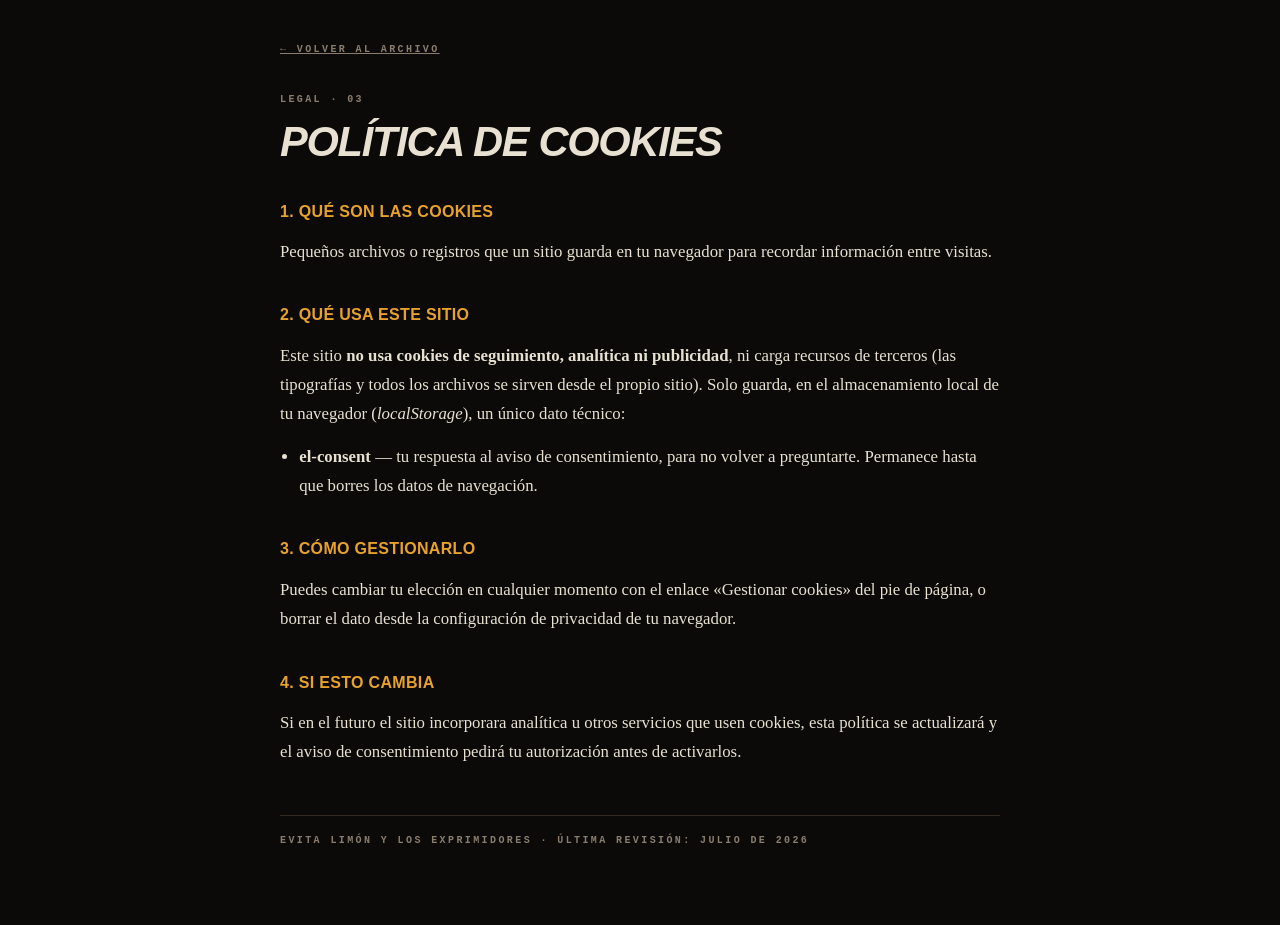
==== legal/cookies.html @ 7e4791e3 "Add files via upload" ====
<!DOCTYPE html>
<html lang="es">
<head>
<meta charset="utf-8">
<meta name="viewport" content="width=device-width, initial-scale=1">
<meta name="robots" content="noindex">
<title>Política de cookies — Evita Limón y Los Exprimidores</title>
<style>
:root{--ink:#0b0a09;--ink2:#16130f;--line:#34291f;--muted:#8a7d6e;--bone:#e8e1d2;--amber:#e8a22b}
*{box-sizing:border-box;margin:0;padding:0}
body{background:var(--ink);color:var(--bone);font:400 1.05rem/1.75 Georgia,'Iowan Old Style',serif;padding:2rem 1.25rem 4rem}
main{max-width:720px;margin:0 auto}
a{color:var(--amber)}
.mono{font-family:ui-monospace,Menlo,monospace;font-size:.625rem;font-weight:700;letter-spacing:.24em;text-transform:uppercase;color:var(--muted)}
h1{font-family:Arial,'Helvetica Neue',sans-serif;font-weight:900;font-style:italic;text-transform:uppercase;letter-spacing:-.03em;font-size:clamp(1.8rem,6vw,2.6rem);margin:.5rem 0 2rem;line-height:1}
h2{font-family:Arial,sans-serif;font-weight:800;text-transform:uppercase;font-size:1rem;letter-spacing:.02em;margin:2.2rem 0 .7rem;color:var(--amber)}
p,li{margin-bottom:.8rem;color:var(--bone)}
ul{padding-left:1.2rem}
.edita{background:var(--ink2);border:1px solid var(--line);border-left:2px solid var(--amber);padding:.7rem .9rem;font-size:.95rem;color:var(--muted)}
.volver{display:inline-block;margin-bottom:2rem}
footer{margin-top:3rem;padding-top:1rem;border-top:1px solid var(--line)}
</style>
</head>
<body>
<main>
<a class="volver mono" href="../index.html">← Volver al archivo</a>
<p class="mono">Legal · 03</p>
<h1>Política de cookies</h1>
<h2>1. Qué son las cookies</h2>
<p>Pequeños archivos o registros que un sitio guarda en tu navegador para recordar información entre visitas.</p>
<h2>2. Qué usa este sitio</h2>
<p>Este sitio <strong>no usa cookies de seguimiento, analítica ni publicidad</strong>, ni carga recursos de terceros (las tipografías y todos los archivos se sirven desde el propio sitio). Solo guarda, en el almacenamiento local de tu navegador (<em>localStorage</em>), un único dato técnico:</p>
<ul><li><strong>el-consent</strong> — tu respuesta al aviso de consentimiento, para no volver a preguntarte. Permanece hasta que borres los datos de navegación.</li></ul>
<h2>3. Cómo gestionarlo</h2>
<p>Puedes cambiar tu elección en cualquier momento con el enlace «Gestionar cookies» del pie de página, o borrar el dato desde la configuración de privacidad de tu navegador.</p>
<h2>4. Si esto cambia</h2>
<p>Si en el futuro el sitio incorporara analítica u otros servicios que usen cookies, esta política se actualizará y el aviso de consentimiento pedirá tu autorización antes de activarlos.</p>
<footer><p class="mono">Evita Limón y Los Exprimidores · Última revisión: julio de 2026</p></footer>
</main>
</body>
</html>
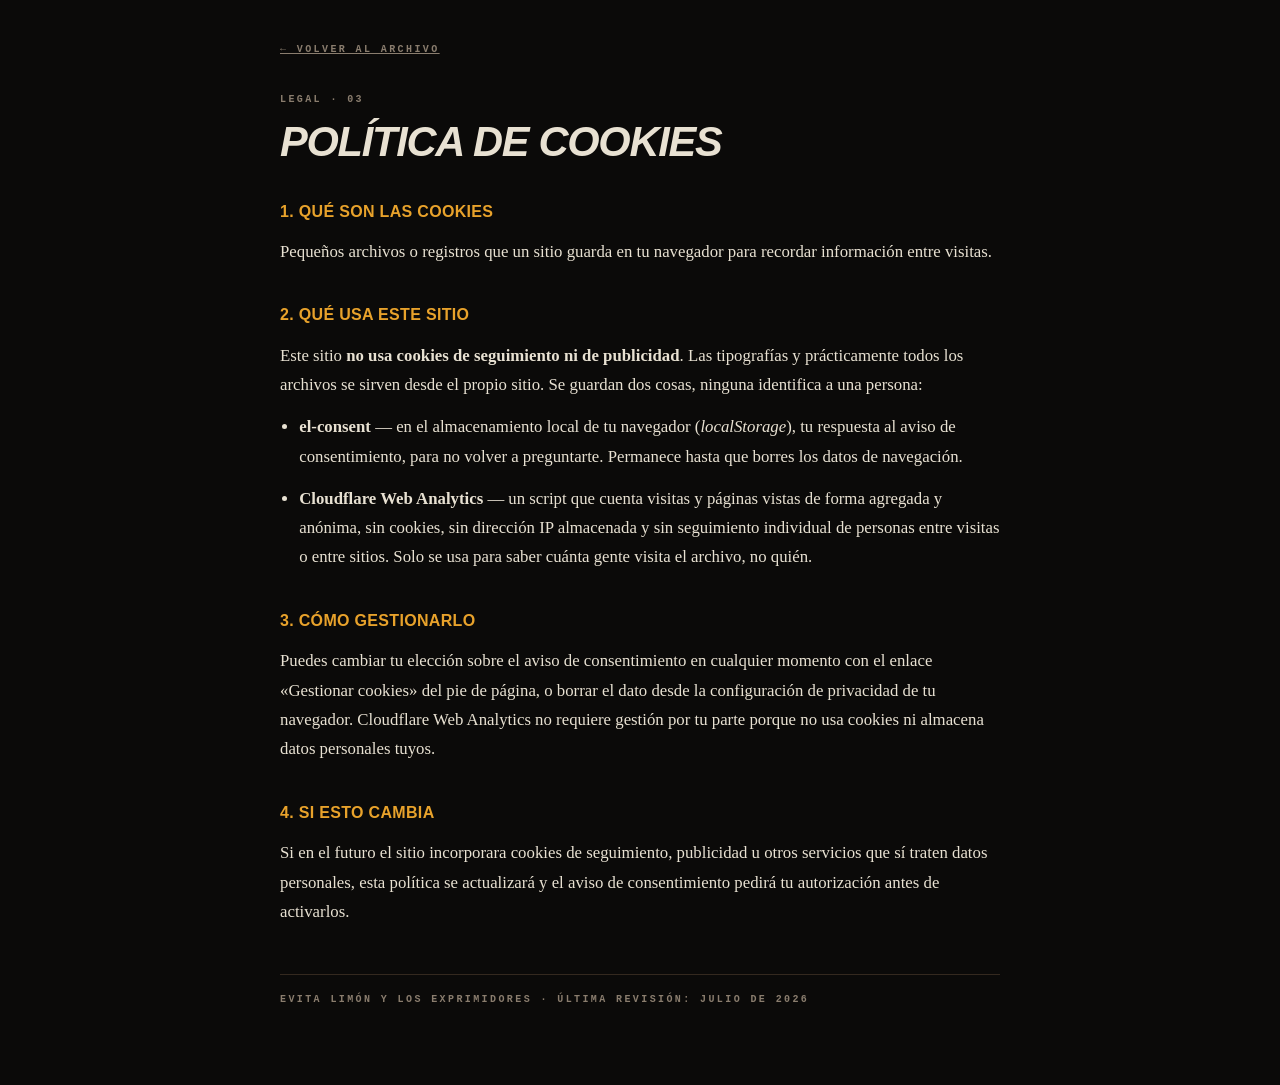
==== commit df9a5e5e: "Actualizar aviso legal para reflejar Cloudflare Web Analytics" ====
--- a/legal/cookies.html
+++ b/legal/cookies.html
@@ -29,12 +29,15 @@
 <h2>1. Qué son las cookies</h2>
 <p>Pequeños archivos o registros que un sitio guarda en tu navegador para recordar información entre visitas.</p>
 <h2>2. Qué usa este sitio</h2>
-<p>Este sitio <strong>no usa cookies de seguimiento, analítica ni publicidad</strong>, ni carga recursos de terceros (las tipografías y todos los archivos se sirven desde el propio sitio). Solo guarda, en el almacenamiento local de tu navegador (<em>localStorage</em>), un único dato técnico:</p>
-<ul><li><strong>el-consent</strong> — tu respuesta al aviso de consentimiento, para no volver a preguntarte. Permanece hasta que borres los datos de navegación.</li></ul>
+<p>Este sitio <strong>no usa cookies de seguimiento ni de publicidad</strong>. Las tipografías y prácticamente todos los archivos se sirven desde el propio sitio. Se guardan dos cosas, ninguna identifica a una persona:</p>
+<ul>
+<li><strong>el-consent</strong> — en el almacenamiento local de tu navegador (<em>localStorage</em>), tu respuesta al aviso de consentimiento, para no volver a preguntarte. Permanece hasta que borres los datos de navegación.</li>
+<li><strong>Cloudflare Web Analytics</strong> — un script que cuenta visitas y páginas vistas de forma agregada y anónima, sin cookies, sin dirección IP almacenada y sin seguimiento individual de personas entre visitas o entre sitios. Solo se usa para saber cuánta gente visita el archivo, no quién.</li>
+</ul>
 <h2>3. Cómo gestionarlo</h2>
-<p>Puedes cambiar tu elección en cualquier momento con el enlace «Gestionar cookies» del pie de página, o borrar el dato desde la configuración de privacidad de tu navegador.</p>
+<p>Puedes cambiar tu elección sobre el aviso de consentimiento en cualquier momento con el enlace «Gestionar cookies» del pie de página, o borrar el dato desde la configuración de privacidad de tu navegador. Cloudflare Web Analytics no requiere gestión por tu parte porque no usa cookies ni almacena datos personales tuyos.</p>
 <h2>4. Si esto cambia</h2>
-<p>Si en el futuro el sitio incorporara analítica u otros servicios que usen cookies, esta política se actualizará y el aviso de consentimiento pedirá tu autorización antes de activarlos.</p>
+<p>Si en el futuro el sitio incorporara cookies de seguimiento, publicidad u otros servicios que sí traten datos personales, esta política se actualizará y el aviso de consentimiento pedirá tu autorización antes de activarlos.</p>
 <footer><p class="mono">Evita Limón y Los Exprimidores · Última revisión: julio de 2026</p></footer>
 </main>
 </body>
